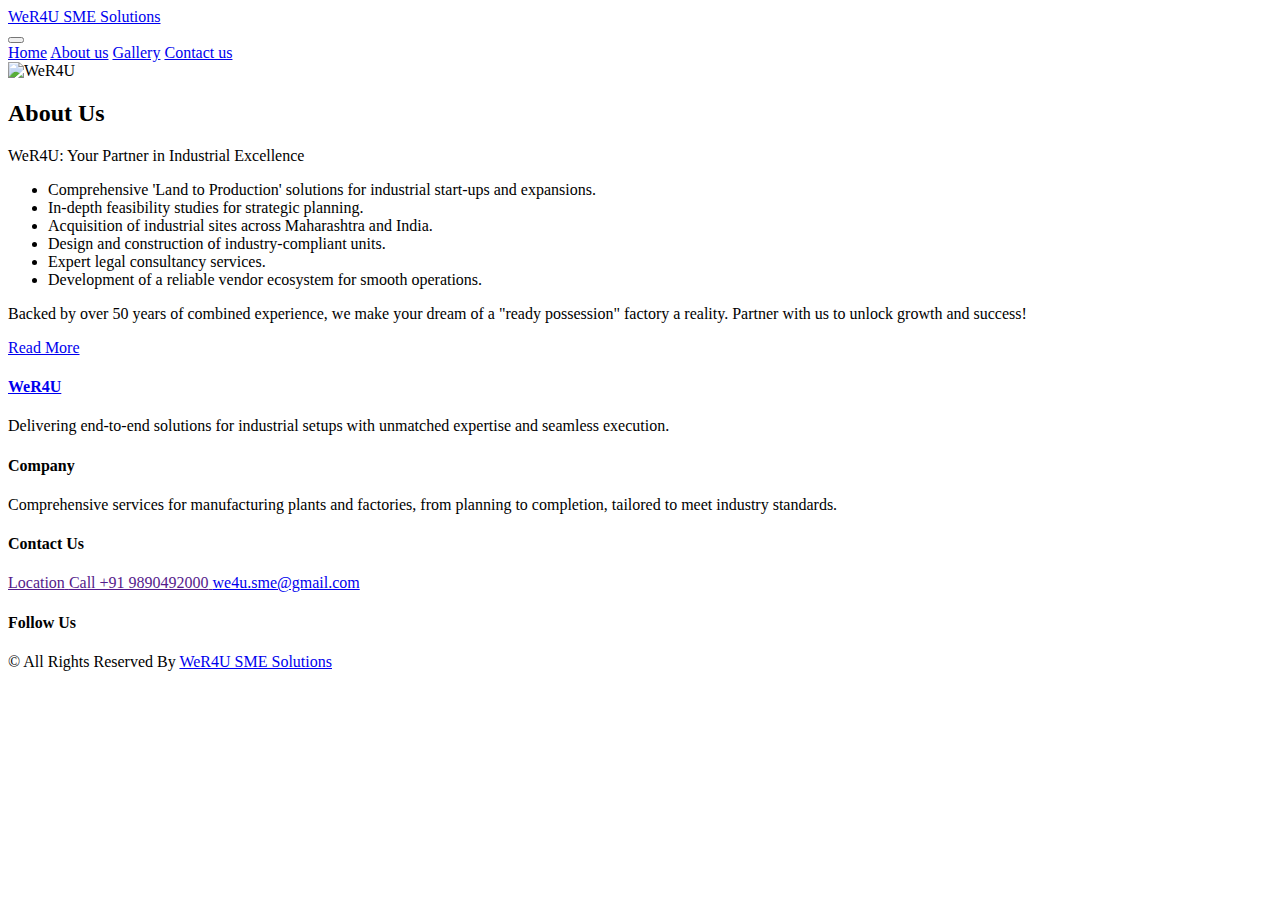
==== about.html @ 08e95bf4 "Add files via upload" ====
<!DOCTYPE html>
<html>

<head>
  
  <meta charset="utf-8" />
  <meta http-equiv="X-UA-Compatible" content="IE=edge" />
  <!-- Mobile Metas -->
  <meta name="viewport" content="width=device-width, initial-scale=1, shrink-to-fit=no" />
  <!-- Site Metas -->
  <meta name="keywords" content="" />
  <meta name="description" content="" />
  <meta name="author" content="" />
  <link rel="icon" href="images/web1.png" type="image/gif" />

  <title>WeR4U</title>

  <!-- bootstrap core css -->
  <link rel="stylesheet" type="text/css" href="css/bootstrap.css" />

  <!-- fonts style -->
  <link href="https://fonts.googleapis.com/css?family=Poppins:400,600,700&display=swap" rel="stylesheet" />

  <!-- font awesome style -->
  <link href="css/font-awesome.min.css" rel="stylesheet" />
  <!-- Custom styles for this template -->
  <link href="css/style.css" rel="stylesheet" />
  <!-- responsive style -->
  <link href="css/responsive.css" rel="stylesheet" />

</head>

<body>

  <!-- header section starts -->
  <header class="header_section innerpage_header">
    <div class="container-fluid">
      <nav class="navbar navbar-expand-lg custom_nav-container">
        <a class="navbar-brand" href="index.html">
          <span>WeR4U SME Solutions</span>
        </a>
        <div class="custom_menu-btn">
          <button onclick="openNav()">
            <span class="s-1"> </span>
            <span class="s-2"> </span>
            <span class="s-3"> </span>
          </button>
          <div id="myNav" class="overlay">
            <div class="overlay-content">
              <a href="index.html">Home</a>
              <a href="about.html">About us</a>
              <a href="gallery.html">Gallery</a>
              <a href="service.html">Contact us</a>
            </div>
          </div>
        </div>
      </nav>
    </div>
  </header>
  <!-- end header section -->

  <!-- about section -->
  <section class="about_section layout_padding">
    <div class="container">
      <div class="row">
        <div class="col-md-6">
          <div class="img-box">
            <img src="images/web1.png" alt="WeR4U">
          </div>
        </div>
        <div class="col-md-6">
          <div class="detail-box">
            <div class="heading_container">
              <h2>About Us</h2>
            </div>
            <p>WeR4U: Your Partner in Industrial Excellence</p>
            <ul>
              <li>Comprehensive 'Land to Production' solutions for industrial start-ups and expansions.</li>
              <li>In-depth feasibility studies for strategic planning.</li>
              <li>Acquisition of industrial sites across Maharashtra and India.</li>
              <li>Design and construction of industry-compliant units.</li>
              <li>Expert legal consultancy services.</li>
              <li>Development of a reliable vendor ecosystem for smooth operations.</li>
            </ul>
            <p>
              Backed by over 50 years of combined experience, we make your dream of a "ready possession" factory a reality. Partner with us to unlock growth and success!
            </p>
            <a href="about.html">Read More</a>
          </div>
        </div>
      </div>
    </div>
  </section>
  <!-- end about section -->

  <!-- info section -->
  <section class="info_section innerpage_info_section">
    <div class="container">
      <div class="row info_main_row">
        <div class="col-md-6 col-lg-3">
          <div class="info_insta">
            <h4>
              <a href="index.html" class="navbar-brand m-0 p-0">
                <span>WeR4U</span>
              </a>
            </h4>
            <p>Delivering end-to-end solutions for industrial setups with unmatched expertise and seamless execution.</p>
          </div>
        </div>
        <div class="col-md-6 col-lg-3">
          <div class="info_detail">
            <h4>Company</h4>
            <p>
              Comprehensive services for manufacturing plants and factories, from planning to completion, tailored to meet industry standards.
            </p>
          </div>
        </div>
        <div class="col-md-6 col-lg-3">
          <h4>Contact Us</h4>
          <div class="info_contact">
            <a href="">
              <i class="fa fa-map-marker" aria-hidden="true"></i>
              <span>Location</span>
            </a>
            <a href="">
              <i class="fa fa-phone" aria-hidden="true"></i>
              <span>Call +91 9890492000</span>
            </a>
            <a href="mailto:example@example.com">
              <i class="fa fa-envelope"></i>
              <span>we4u.sme@gmail.com</span>
            </a>
          </div>
        </div>
        <div class="col-md-6 col-lg-3">
          <h4>Follow Us</h4>
          <div class="social_box">
            <a href="https://www.facebook.com/p/WeR4U-100070868568101/">
              <i class="fa fa-facebook" aria-hidden="true"></i>
            </a>
            <a href="https://www.facebook.com/p/WeR4U-100070868568101/">
              <i class="fa fa-twitter" aria-hidden="true"></i>
            </a>
            <a href="https://www.linkedin.com/posts/rahul-amrutkar-85216214_wer4u-abhamsme-manufacturingplant-activity-7265773399048658945-1ZXI/">
              <i class="fa fa-linkedin" aria-hidden="true"></i>
            </a>
            <a href="https://www.instagram.com/wer4u_sme_solutions/">
              <i class="fa fa-instagram" aria-hidden="true"></i>
            </a>
          </div>
        </div>
      </div>
    </div>
  </section>
  <!-- end info_section -->

  <!-- footer section -->
  <footer class="footer_section">
    <div class="container">
      <p>
        &copy; <span id="displayYear"></span> All Rights Reserved By
        <a href="https://html.design/">WeR4U SME Solutions</a>
      </p>
    </div>
  </footer>
  <!-- footer section -->

  <!-- jQery -->
  <script src="js/jquery-3.4.1.min.js"></script>
  <!-- bootstrap js -->
  <script src="js/bootstrap.js"></script>
  <!-- custom js -->
  <script src="js/custom.js"></script>

</body>

</html>
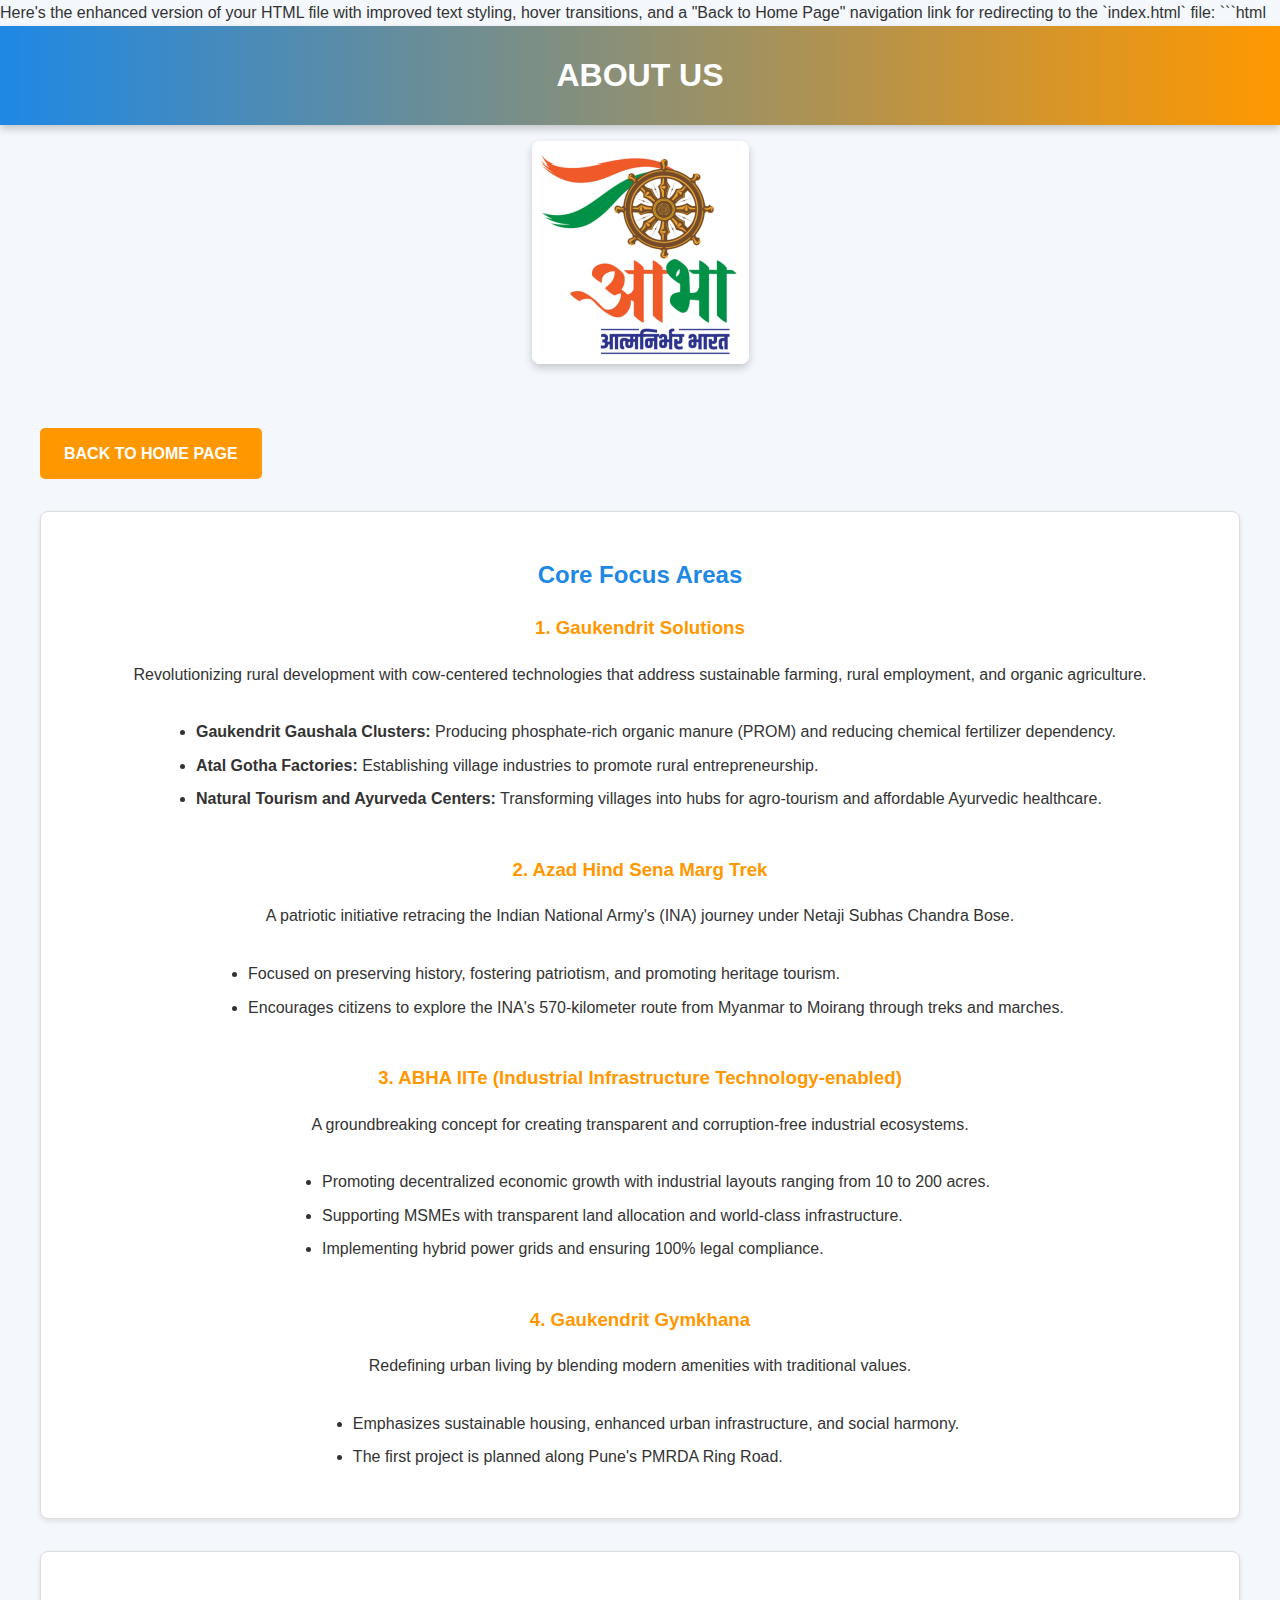
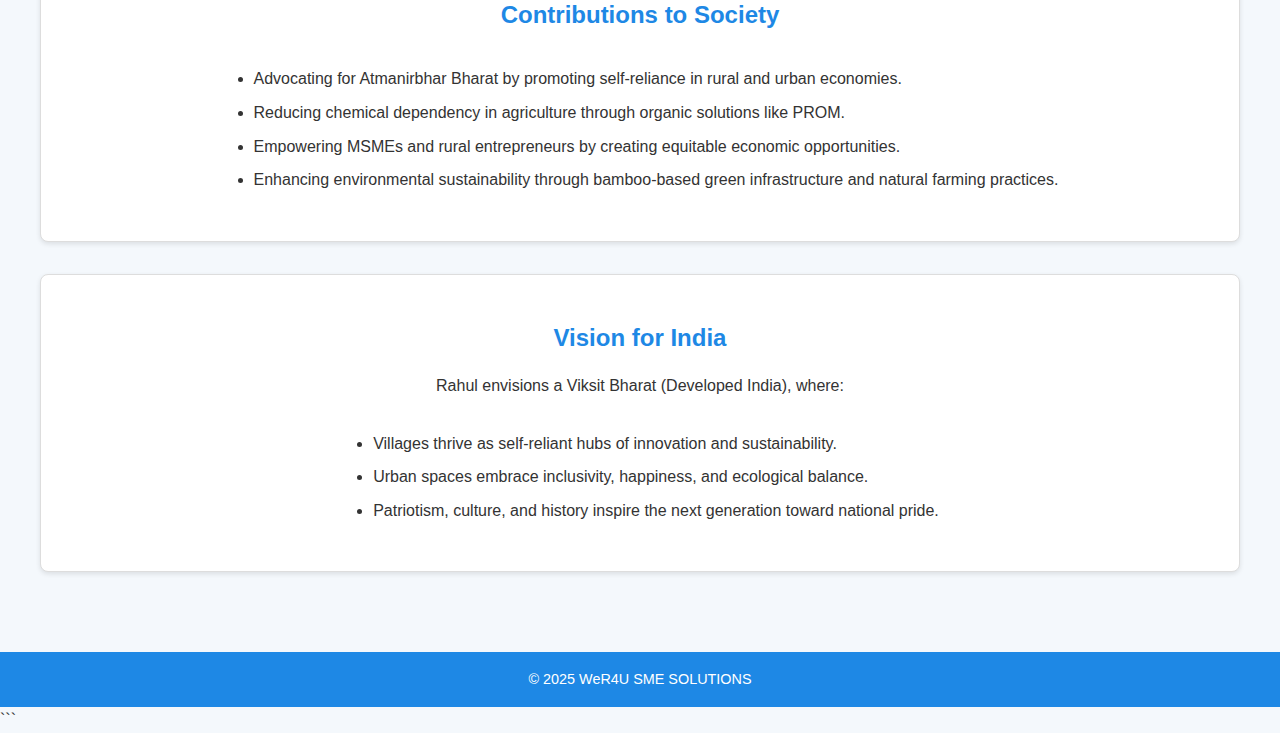
==== commit 08deec78: "Add files via upload" ====
--- a/about.html
+++ b/about.html
@@ -1,177 +1,188 @@
+Here's the enhanced version of your HTML file with improved text styling, hover transitions, and a "Back to Home Page" navigation link for redirecting to the `index.html` file:  
+
+```html
 <!DOCTYPE html>
-<html>
+<html lang="en">
+<head>
+    <meta charset="UTF-8">
+    <meta name="viewport" content="width=device-width, initial-scale=1.0">
+    <title>WeR4U SME SOLUTIONS</title>
+    <style>
+        body {
+            font-family: Arial, sans-serif;
+            margin: 0;
+            padding: 0;
+            background-color: #f4f8fc;
+            color: #333;
+            line-height: 1.6;
+        }
 
-<head>
-  
-  <meta charset="utf-8" />
-  <meta http-equiv="X-UA-Compatible" content="IE=edge" />
-  <!-- Mobile Metas -->
-  <meta name="viewport" content="width=device-width, initial-scale=1, shrink-to-fit=no" />
-  <!-- Site Metas -->
-  <meta name="keywords" content="" />
-  <meta name="description" content="" />
-  <meta name="author" content="" />
-  <link rel="icon" href="images/web1.png" type="image/gif" />
+        header {
+            background: linear-gradient(90deg, #1e88e5, #ff9800);
+            color: white;
+            padding: 1.5rem 0;
+            text-align: center;
+            font-size: 2rem;
+            font-weight: bold;
+            text-transform: uppercase;
+            box-shadow: 0 4px 8px rgba(0, 0, 0, 0.2);
+        }
 
-  <title>WeR4U</title>
+        .img-box {
+            text-align: center;
+            margin: 1rem 0;
+        }
 
-  <!-- bootstrap core css -->
-  <link rel="stylesheet" type="text/css" href="css/bootstrap.css" />
+        .img-box img {
+            max-width: 100%;
+            height: auto;
+            border-radius: 8px;
+            box-shadow: 0 4px 8px rgba(0, 0, 0, 0.2);
+            transition: transform 0.3s ease, box-shadow 0.3s ease;
+        }
 
-  <!-- fonts style -->
-  <link href="https://fonts.googleapis.com/css?family=Poppins:400,600,700&display=swap" rel="stylesheet" />
+        .img-box img:hover {
+            transform: scale(1.05);
+            box-shadow: 0 6px 12px rgba(0, 0, 0, 0.3);
+        }
 
-  <!-- font awesome style -->
-  <link href="css/font-awesome.min.css" rel="stylesheet" />
-  <!-- Custom styles for this template -->
-  <link href="css/style.css" rel="stylesheet" />
-  <!-- responsive style -->
-  <link href="css/responsive.css" rel="stylesheet" />
+        .container {
+            max-width: 1200px;
+            margin: 2rem auto;
+            padding: 1rem;
+        }
 
+        .section {
+            margin-bottom: 2rem;
+            padding: 1.5rem;
+            border: 1px solid #ddd;
+            border-radius: 8px;
+            background-color: #fff;
+            box-shadow: 0 2px 5px rgba(0, 0, 0, 0.1);
+            text-align: center;
+            transition: transform 0.3s ease, box-shadow 0.3s ease;
+        }
+
+        .section:hover {
+            transform: translateY(-5px);
+            box-shadow: 0 4px 10px rgba(0, 0, 0, 0.2);
+        }
+
+        .section h2 {
+            color: #1e88e5;
+            margin-bottom: 1rem;
+        }
+
+        .section h3 {
+            color: #ff9800;
+        }
+
+        .section ul {
+            list-style-type: disc;
+            padding-left: 2rem;
+            text-align: left;
+            display: inline-block;
+        }
+
+        .section ul li {
+            margin-bottom: 0.5rem;
+        }
+
+        footer {
+            text-align: center;
+            background: #1e88e5;
+            color: white;
+            padding: 1rem 0;
+            margin-top: 2rem;
+            font-size: 0.9rem;
+        }
+
+        .back-home {
+            display: inline-block;
+            margin: 1rem 0 2rem;
+            padding: 0.8rem 1.5rem;
+            background-color: #ff9800;
+            color: white;
+            font-size: 1rem;
+            font-weight: bold;
+            text-transform: uppercase;
+            text-decoration: none;
+            border-radius: 5px;
+            transition: background-color 0.3s ease, transform 0.3s ease;
+        }
+
+        .back-home:hover {
+            background-color: #1e88e5;
+            transform: scale(1.05);
+        }
+    </style>
 </head>
+<body>
+    <header>About Us</header>
 
-<body>
+    <div class="img-box">
+        <img src="images/web1.png" alt="About Us Banner">
+    </div>
 
-  <!-- header section starts -->
-  <header class="header_section innerpage_header">
-    <div class="container-fluid">
-      <nav class="navbar navbar-expand-lg custom_nav-container">
-        <a class="navbar-brand" href="index.html">
-          <span>WeR4U SME Solutions</span>
-        </a>
-        <div class="custom_menu-btn">
-          <button onclick="openNav()">
-            <span class="s-1"> </span>
-            <span class="s-2"> </span>
-            <span class="s-3"> </span>
-          </button>
-          <div id="myNav" class="overlay">
-            <div class="overlay-content">
-              <a href="index.html">Home</a>
-              <a href="about.html">About us</a>
-              <a href="gallery.html">Gallery</a>
-              <a href="service.html">Contact us</a>
-            </div>
-          </div>
+    <div class="container">
+        <a href="index.html" class="back-home">Back to Home Page</a>
+
+        <div class="section">
+            <h2>Core Focus Areas</h2>
+
+            <h3>1. Gaukendrit Solutions</h3>
+            <p>Revolutionizing rural development with cow-centered technologies that address sustainable farming, rural employment, and organic agriculture.</p>
+            <ul>
+                <li><strong>Gaukendrit Gaushala Clusters:</strong> Producing phosphate-rich organic manure (PROM) and reducing chemical fertilizer dependency.</li>
+                <li><strong>Atal Gotha Factories:</strong> Establishing village industries to promote rural entrepreneurship.</li>
+                <li><strong>Natural Tourism and Ayurveda Centers:</strong> Transforming villages into hubs for agro-tourism and affordable Ayurvedic healthcare.</li>
+            </ul>
+
+            <h3>2. Azad Hind Sena Marg Trek</h3>
+            <p>A patriotic initiative retracing the Indian National Army's (INA) journey under Netaji Subhas Chandra Bose.</p>
+            <ul>
+                <li>Focused on preserving history, fostering patriotism, and promoting heritage tourism.</li>
+                <li>Encourages citizens to explore the INA's 570-kilometer route from Myanmar to Moirang through treks and marches.</li>
+            </ul>
+
+            <h3>3. ABHA IITe (Industrial Infrastructure Technology-enabled)</h3>
+            <p>A groundbreaking concept for creating transparent and corruption-free industrial ecosystems.</p>
+            <ul>
+                <li>Promoting decentralized economic growth with industrial layouts ranging from 10 to 200 acres.</li>
+                <li>Supporting MSMEs with transparent land allocation and world-class infrastructure.</li>
+                <li>Implementing hybrid power grids and ensuring 100% legal compliance.</li>
+            </ul>
+
+            <h3>4. Gaukendrit Gymkhana</h3>
+            <p>Redefining urban living by blending modern amenities with traditional values.</p>
+            <ul>
+                <li>Emphasizes sustainable housing, enhanced urban infrastructure, and social harmony.</li>
+                <li>The first project is planned along Pune's PMRDA Ring Road.</li>
+            </ul>
         </div>
-      </nav>
+
+        <div class="section">
+            <h2>Contributions to Society</h2>
+            <ul>
+                <li>Advocating for Atmanirbhar Bharat by promoting self-reliance in rural and urban economies.</li>
+                <li>Reducing chemical dependency in agriculture through organic solutions like PROM.</li>
+                <li>Empowering MSMEs and rural entrepreneurs by creating equitable economic opportunities.</li>
+                <li>Enhancing environmental sustainability through bamboo-based green infrastructure and natural farming practices.</li>
+            </ul>
+        </div>
+
+        <div class="section">
+            <h2>Vision for India</h2>
+            <p>Rahul envisions a Viksit Bharat (Developed India), where:</p>
+            <ul>
+                <li>Villages thrive as self-reliant hubs of innovation and sustainability.</li>
+                <li>Urban spaces embrace inclusivity, happiness, and ecological balance.</li>
+                <li>Patriotism, culture, and history inspire the next generation toward national pride.</li>
+            </ul>
+        </div>
     </div>
-  </header>
-  <!-- end header section -->
 
-  <!-- about section -->
-  <section class="about_section layout_padding">
-    <div class="container">
-      <div class="row">
-        <div class="col-md-6">
-          <div class="img-box">
-            <img src="images/web1.png" alt="WeR4U">
-          </div>
-        </div>
-        <div class="col-md-6">
-          <div class="detail-box">
-            <div class="heading_container">
-              <h2>About Us</h2>
-            </div>
-            <p>WeR4U: Your Partner in Industrial Excellence</p>
-            <ul>
-              <li>Comprehensive 'Land to Production' solutions for industrial start-ups and expansions.</li>
-              <li>In-depth feasibility studies for strategic planning.</li>
-              <li>Acquisition of industrial sites across Maharashtra and India.</li>
-              <li>Design and construction of industry-compliant units.</li>
-              <li>Expert legal consultancy services.</li>
-              <li>Development of a reliable vendor ecosystem for smooth operations.</li>
-            </ul>
-            <p>
-              Backed by over 50 years of combined experience, we make your dream of a "ready possession" factory a reality. Partner with us to unlock growth and success!
-            </p>
-            <a href="about.html">Read More</a>
-          </div>
-        </div>
-      </div>
-    </div>
-  </section>
-  <!-- end about section -->
-
-  <!-- info section -->
-  <section class="info_section innerpage_info_section">
-    <div class="container">
-      <div class="row info_main_row">
-        <div class="col-md-6 col-lg-3">
-          <div class="info_insta">
-            <h4>
-              <a href="index.html" class="navbar-brand m-0 p-0">
-                <span>WeR4U</span>
-              </a>
-            </h4>
-            <p>Delivering end-to-end solutions for industrial setups with unmatched expertise and seamless execution.</p>
-          </div>
-        </div>
-        <div class="col-md-6 col-lg-3">
-          <div class="info_detail">
-            <h4>Company</h4>
-            <p>
-              Comprehensive services for manufacturing plants and factories, from planning to completion, tailored to meet industry standards.
-            </p>
-          </div>
-        </div>
-        <div class="col-md-6 col-lg-3">
-          <h4>Contact Us</h4>
-          <div class="info_contact">
-            <a href="">
-              <i class="fa fa-map-marker" aria-hidden="true"></i>
-              <span>Location</span>
-            </a>
-            <a href="">
-              <i class="fa fa-phone" aria-hidden="true"></i>
-              <span>Call +91 9890492000</span>
-            </a>
-            <a href="mailto:example@example.com">
-              <i class="fa fa-envelope"></i>
-              <span>we4u.sme@gmail.com</span>
-            </a>
-          </div>
-        </div>
-        <div class="col-md-6 col-lg-3">
-          <h4>Follow Us</h4>
-          <div class="social_box">
-            <a href="https://www.facebook.com/p/WeR4U-100070868568101/">
-              <i class="fa fa-facebook" aria-hidden="true"></i>
-            </a>
-            <a href="https://www.facebook.com/p/WeR4U-100070868568101/">
-              <i class="fa fa-twitter" aria-hidden="true"></i>
-            </a>
-            <a href="https://www.linkedin.com/posts/rahul-amrutkar-85216214_wer4u-abhamsme-manufacturingplant-activity-7265773399048658945-1ZXI/">
-              <i class="fa fa-linkedin" aria-hidden="true"></i>
-            </a>
-            <a href="https://www.instagram.com/wer4u_sme_solutions/">
-              <i class="fa fa-instagram" aria-hidden="true"></i>
-            </a>
-          </div>
-        </div>
-      </div>
-    </div>
-  </section>
-  <!-- end info_section -->
-
-  <!-- footer section -->
-  <footer class="footer_section">
-    <div class="container">
-      <p>
-        &copy; <span id="displayYear"></span> All Rights Reserved By
-        <a href="https://html.design/">WeR4U SME Solutions</a>
-      </p>
-    </div>
-  </footer>
-  <!-- footer section -->
-
-  <!-- jQery -->
-  <script src="js/jquery-3.4.1.min.js"></script>
-  <!-- bootstrap js -->
-  <script src="js/bootstrap.js"></script>
-  <!-- custom js -->
-  <script src="js/custom.js"></script>
-
+    <footer>© 2025 WeR4U SME SOLUTIONS</footer>
 </body>
-
 </html>
+```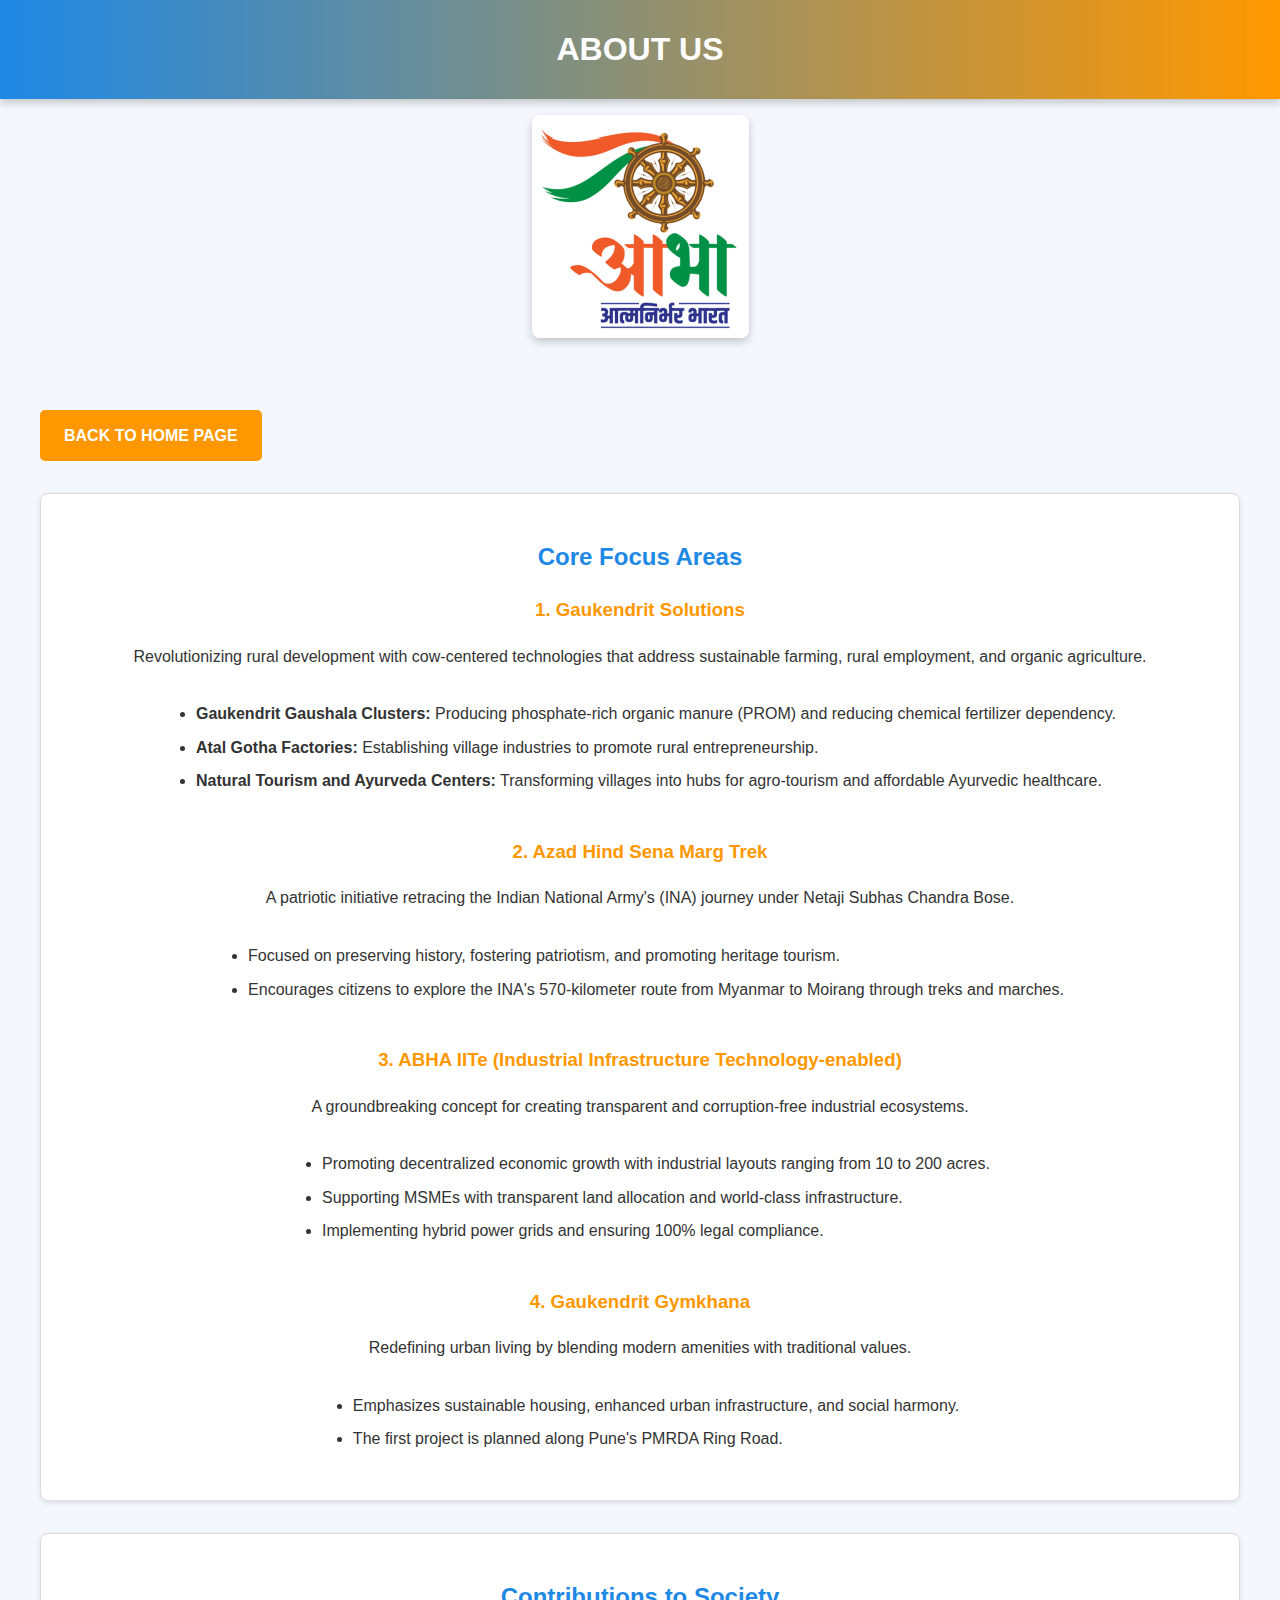
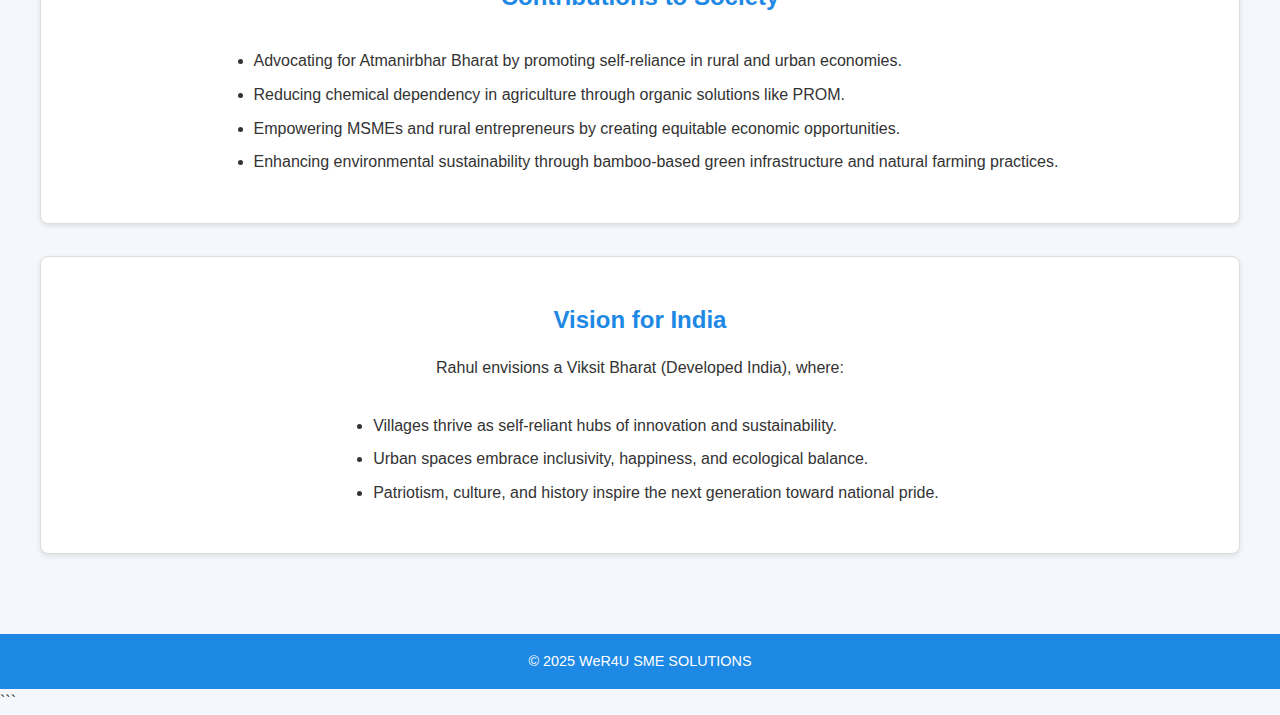
==== commit 7eac1878: "Update about.html" ====
--- a/about.html
+++ b/about.html
@@ -1,6 +1,4 @@
-Here's the enhanced version of your HTML file with improved text styling, hover transitions, and a "Back to Home Page" navigation link for redirecting to the `index.html` file:  
 
-```html
 <!DOCTYPE html>
 <html lang="en">
 <head>
@@ -185,4 +183,4 @@
     <footer>© 2025 WeR4U SME SOLUTIONS</footer>
 </body>
 </html>
-```+```
